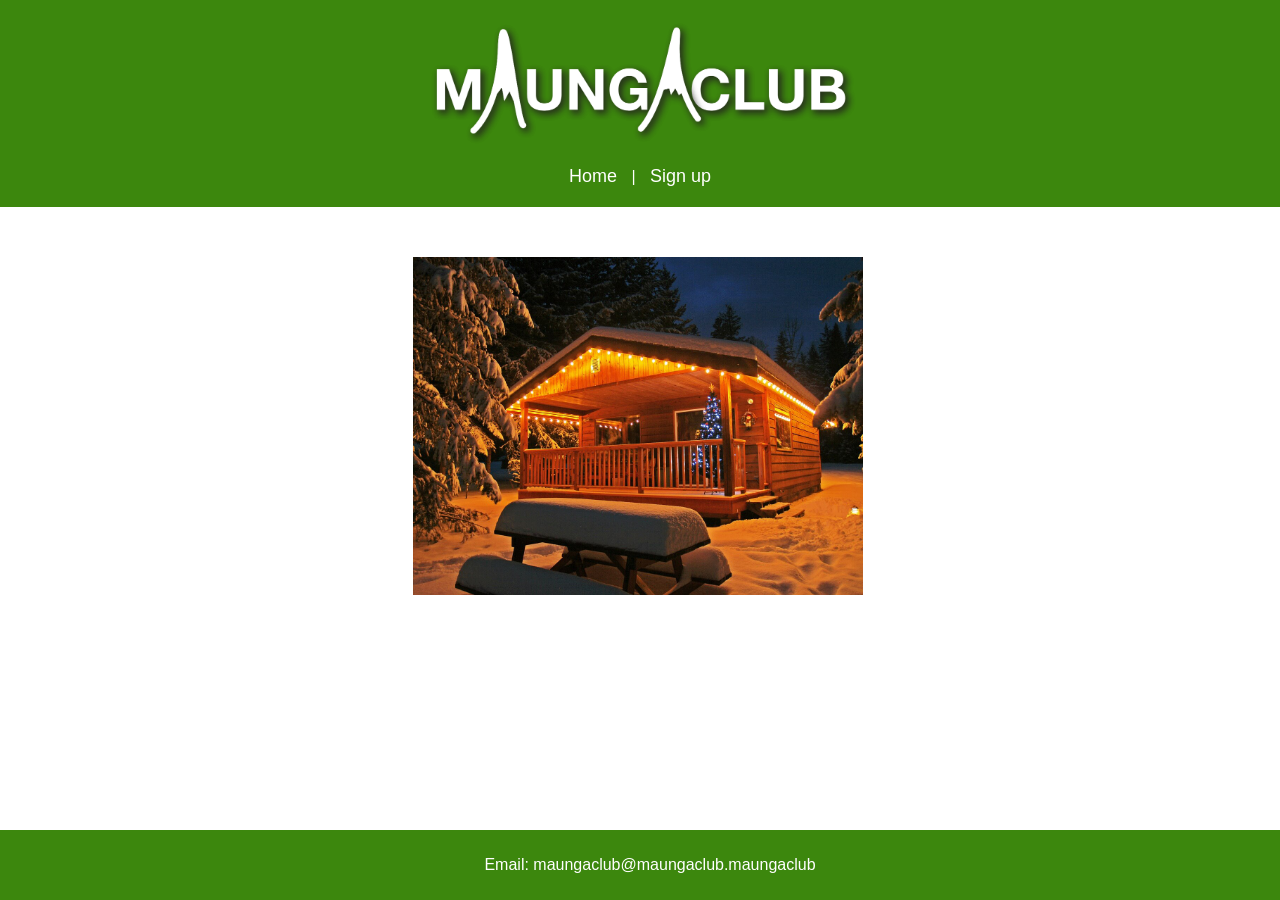
==== index.html @ 7fc6679f "9.56" ====
<!dOCTYPE html>
<html lang="en">
<head>
    <meta charset="UTF-8">
    <meta name="viewport" content="width=device-width, initial-scale=1.0">
    <title>Home | Maunga Club</title> <!-- Title shown on the browser tab -->
   <link rel="stylesheet" href="css/main.css"> <!-- Link to CSS file -->
</head>
    <!-- Header Section -->
    <header>
       <img src="pics/Maunga_Club_white.png" alt="" width="450px" height="auto">
        <nav>
            <a href="index.html">Home</a> |
            <a href="sign_up_form.html">Sign up</a> 
        </nav>
    </header>
<body> </body>
<!-- Image Section -->
    <div class="image-container">
        <img src="pics/maunga_club_cabin.jpg" alt="" width="450px" height="auto">
        <img src="pics/.png" alt="" width="450px" height="auto">
        <div class="row">
            <div class="column"><p class="caption">
            <div class="column"><p class="caption">
          </div>
    </div>

    <!-- Footer Section -->
    <footer>
        <p>Email: maungaclub@maungaclub.maungaclub</p>
    </footer>
</html>
<!-- for later
    <a href="kakapo.html">Kakapo</a> |
    <a href="pukeko.html">Pukeko</a> |
    <a href="kereru.html">Kereru</a> |
-->
---- css/main.css ----
/* General Page Styling */
body {
font-family: Arial, sans-serif;
margin: 0px;
padding: 0;
text-align: center;
padding-bottom: 40px;
.column {
    float: left;
    width: 50%;
    
  }
  
  /* Clear floats after the columns */
  .row:after {
    content: "";
    display: table;
    clear: both;
  }
}
/* Header Styling */
header {
background-color: rgb(60, 135, 13);
color: white;
padding: 20px;
margin-bottom: 50px;
}
/* Navigation Menu */
nav {
margin-top: 10px;
}
nav a {

color: white;
text-decoration: none;
font-size: 18px;
margin: 0 10px;
}
nav a:hover {
text-decoration: underline;
}
/* Image and Content Styling */
.content {
margin: 50px;
}
.content img {
width: 450px;
border-width: 100px;
}
/* Footer Styling */
footer {
background-color: rgb(60, 135, 13);
color: white;
padding: 10px;
position: fixed;
bottom: 0;
width: 100%;
}
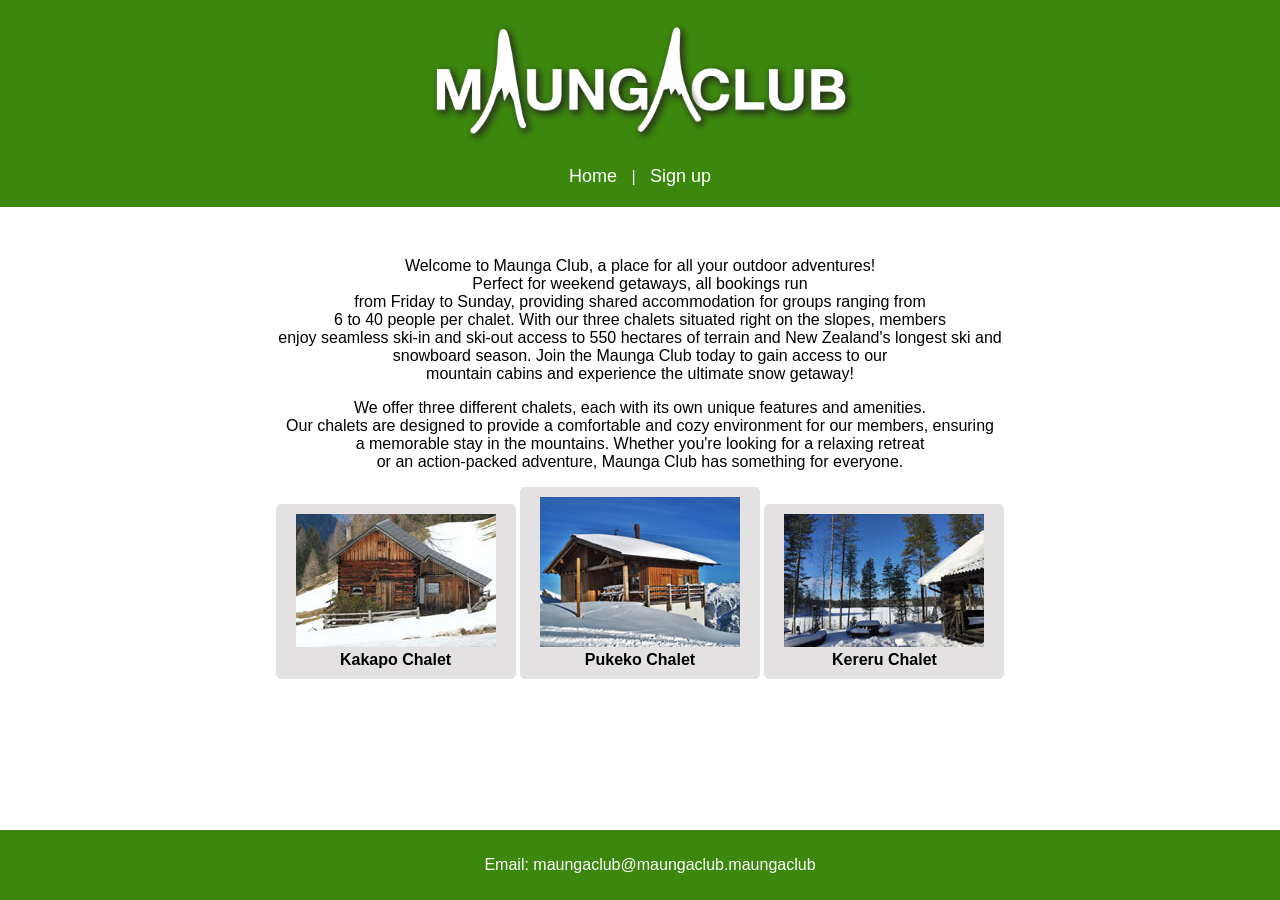
==== commit bcf1bf49: "8.32" ====
--- a/index.html
+++ b/index.html
@@ -14,9 +14,35 @@
             <a href="sign_up_form.html">Sign up</a> 
         </nav>
     </header>
-<body> </body>
+<body> 
+    <p class="welcome/ description">Welcome to Maunga Club, a place for all your outdoor adventures!<br>
+    Perfect for weekend getaways, all bookings run<br> from Friday to Sunday, providing shared accommodation for groups ranging from <br> 6 to 40 people per chalet. With our three chalets situated right on the slopes, members<br> enjoy seamless ski-in and ski-out access to 550 hectares of terrain and New Zealand's longest ski and<br> snowboard season. Join the Maunga Club today to gain access to our<br> mountain cabins and experience the ultimate snow getaway!</p>
+    
+    <p> 
+        We offer three different chalets, each with its own unique features and amenities.<br> Our chalets are designed to provide a comfortable and cozy environment for our members, ensuring<br> a memorable stay in the mountains. Whether you're looking for a relaxing retreat<br> or an action-packed adventure, Maunga Club has something for everyone.</p>
+     </p>
+    <a href="kakapo.html" class="button-link btn">
+        <img src="pics/kakapo/cabin_exterior_thumb.jpg" alt="" width="200px" height="auto">
+        <br> 
+        Kakapo Chalet
+    </a> 
+    <a href="pukeko.html" class="button-link btn">
+        <img src="pics/pukeko/chalet_exterior_thumb.jpg" alt="" width="200px" height="auto">
+        <br> 
+        Pukeko Chalet
+    </a> 
+    <a href="kereru.html" class="button-link btn">
+        <img src="pics/kereru/cabin_exterior_thumb.jpg" alt="" width="200px" height="auto">
+        <br> 
+        Kereru Chalet
+    </a> 
+
+</body>
 <!-- Image Section -->
-    <div class="image-container">
+    
+
+<!--
+<div class="image-container">
         <img src="pics/maunga_club_cabin.jpg" alt="" width="450px" height="auto">
         <img src="pics/.png" alt="" width="450px" height="auto">
         <div class="row">
@@ -24,7 +50,7 @@
             <div class="column"><p class="caption">
           </div>
     </div>
-
+-->
     <!-- Footer Section -->
     <footer>
         <p>Email: maungaclub@maungaclub.maungaclub</p>
--- a/css/main.css
+++ b/css/main.css
@@ -47,6 +47,27 @@
 width: 450px;
 border-width: 100px;
 }
+
+.button-link {
+  display: inline-block;
+  flex-direction: column;          /* Makes the link behave like a button */
+  align-items: center;             /* Centers the content vertically */
+  padding: 10px 20px;
+  gap: 10px;                        /* Space between the image and text */
+  background-color: rgb(227, 225, 225);      /* Green background */
+  color: black;              /* Text color */
+  text-decoration: none;     /* Removes the default link underline */
+  border-radius: 5px;        /* Rounds the corners */
+  font-weight: bold;
+  text-align: center;
+  transition: background 0.2s ease;
+  margin-bottom: 50px;                 /* Adds space around the button */
+}
+
+.btn:hover {
+  background-color: #ddd;    /* Changes background on hover */
+  color: black;              /* Changes text color on hover */
+}
 /* Footer Styling */
 footer {
 background-color: rgb(60, 135, 13);
@@ -55,4 +76,4 @@
 position: fixed;
 bottom: 0;
 width: 100%;
-}+}
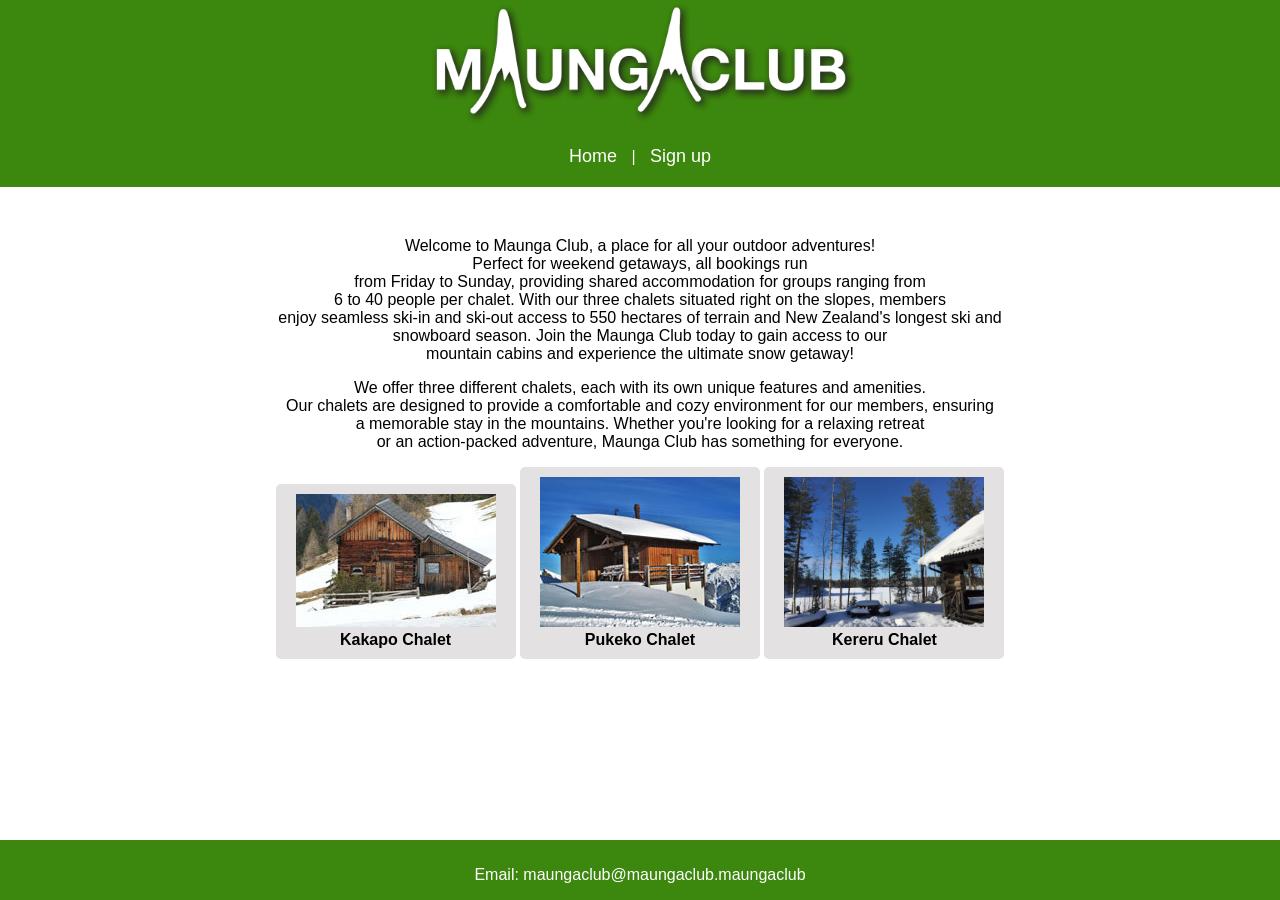
==== commit 531f7758: "5.19" ====
--- a/index.html
+++ b/index.html
@@ -32,7 +32,7 @@
         Pukeko Chalet
     </a> 
     <a href="kereru.html" class="button-link btn">
-        <img src="pics/kereru/cabin_exterior_thumb.jpg" alt="" width="200px" height="auto">
+        <img src="pics/kereru/cabin_exterior.jpg" alt="" width="200px" height="auto">
         <br> 
         Kereru Chalet
     </a> 
--- a/css/main.css
+++ b/css/main.css
@@ -1,3 +1,7 @@
+*, *::before, *::after {
+  box-sizing: border-box;
+}
+
 /* General Page Styling */
 body {
 font-family: Arial, sans-serif;
@@ -22,8 +26,9 @@
 header {
 background-color: rgb(60, 135, 13);
 color: white;
-padding: 20px;
+padding-bottom: 20px;
 margin-bottom: 50px;
+
 }
 /* Navigation Menu */
 nav {
@@ -72,8 +77,68 @@
 footer {
 background-color: rgb(60, 135, 13);
 color: white;
-padding: 10px;
+padding-top: 10px;
 position: fixed;
 bottom: 0;
 width: 100%;
 }
+
+.wrapper, .wrapper_2 {
+    display: grid;
+    grid-gap: 10px;
+    grid-template-columns: repeat(3, 1fr);
+    background-color: #fff;
+    color: #444;
+    margin: 30px;
+  }
+
+  .box, .box_2 {
+    background-color: white;
+    color: black;
+    border-radius: 5px;
+    font-size: 150%;
+    border: 1px solid black;/*Remove this line if you don't want a border around the boxes */
+  }
+
+  .a {
+    grid-column: 1 / span 2;
+  }
+  .b {
+    grid-column: 3 ;
+    grid-row: 1 / span 2;
+  }
+  .c {
+    grid-column: 1 ;
+    grid-row: 2 ;
+  }
+  .d {
+    grid-column: 2 ;
+    grid-row: 2 ;
+  }
+  .wrapper_2 {
+    grid-template-columns: [col] 20% [col] 20% [col] 20% [col] 1fr;
+    grid-template-rows: [row] auto [row] auto [row] ;
+  }
+
+  
+  .a_2{
+    grid-column: col / span 2;
+    grid-row: row ;
+  }
+  .b_2 {
+    grid-column: col 3 / span 2 ;
+    grid-row: row ;
+  }
+  .c_2 {
+    grid-column: col ;
+    grid-row: row 2 ;
+  }
+  .d_2 {
+    grid-column: col 2 / span 3 ;
+    grid-row: row 2 ;
+  }
+
+  .e_2 {
+    grid-column: col / span 4;
+    grid-row: row 3;
+  }
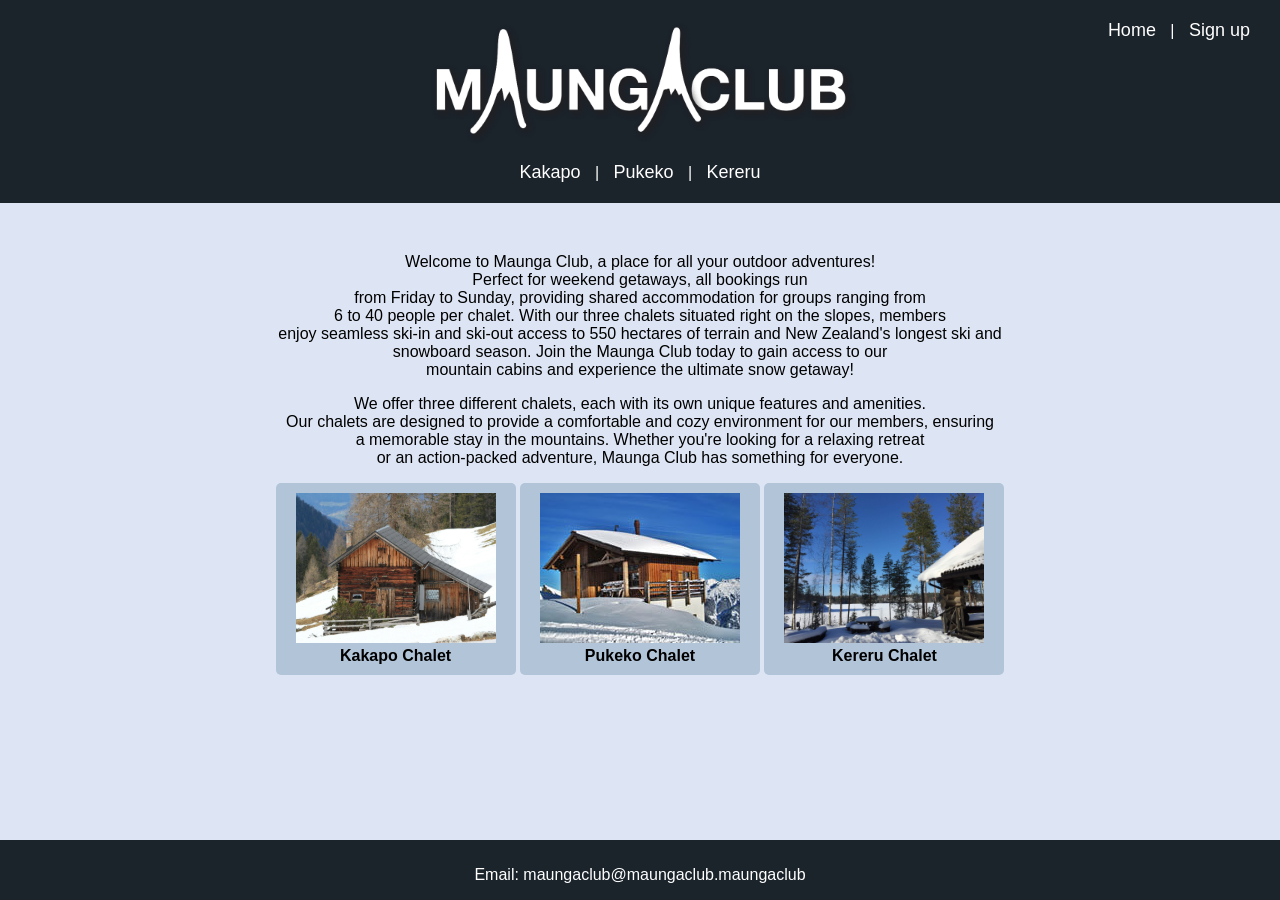
==== commit 03b7c807: "5.43" ====
--- a/index.html
+++ b/index.html
@@ -6,58 +6,50 @@
     <title>Home | Maunga Club</title> <!-- Title shown on the browser tab -->
    <link rel="stylesheet" href="css/main.css"> <!-- Link to CSS file -->
 </head>
+<body> 
     <!-- Header Section -->
-    <header>
-       <img src="pics/Maunga_Club_white.png" alt="" width="450px" height="auto">
-        <nav>
-            <a href="index.html">Home</a> |
-            <a href="sign_up_form.html">Sign up</a> 
-        </nav>
-    </header>
-<body> 
+<header>
+    <img src="pics/Maunga_Club_white.png" alt="Maunga Club Logo" width="450">
+    
+    <!-- Sub-navigation directly under the logo -->
+    <nav class="nav-2">
+        <a href="kakapo.html">Kakapo</a> |
+        <a href="pukeko.html">Pukeko</a> |
+        <a href="kereru.html">Kereru</a>
+    </nav>
+
+    <!-- Main top-right navigation -->
+    <nav class="nav-main">
+        <a href="index.html">Home</a> |
+        <a href="sign_up_form.html">Sign up</a> 
+    </nav>
+</header>
+
     <p class="welcome/ description">Welcome to Maunga Club, a place for all your outdoor adventures!<br>
     Perfect for weekend getaways, all bookings run<br> from Friday to Sunday, providing shared accommodation for groups ranging from <br> 6 to 40 people per chalet. With our three chalets situated right on the slopes, members<br> enjoy seamless ski-in and ski-out access to 550 hectares of terrain and New Zealand's longest ski and<br> snowboard season. Join the Maunga Club today to gain access to our<br> mountain cabins and experience the ultimate snow getaway!</p>
     
     <p> 
         We offer three different chalets, each with its own unique features and amenities.<br> Our chalets are designed to provide a comfortable and cozy environment for our members, ensuring<br> a memorable stay in the mountains. Whether you're looking for a relaxing retreat<br> or an action-packed adventure, Maunga Club has something for everyone.</p>
-     </p>
+    
     <a href="kakapo.html" class="button-link btn">
-        <img src="pics/kakapo/cabin_exterior_thumb.jpg" alt="" width="200px" height="auto">
+        <img src="pics/kakapo/cabin_exterior-resize.jpg" alt="" width="200">
         <br> 
         Kakapo Chalet
     </a> 
     <a href="pukeko.html" class="button-link btn">
-        <img src="pics/pukeko/chalet_exterior_thumb.jpg" alt="" width="200px" height="auto">
+        <img src="pics/pukeko/chalet_exterior_thumb.jpg" alt="" width="200">
         <br> 
         Pukeko Chalet
     </a> 
     <a href="kereru.html" class="button-link btn">
-        <img src="pics/kereru/cabin_exterior.jpg" alt="" width="200px" height="auto">
+        <img src="pics/kereru/cabin_exterior.jpg" alt="" width="200">
         <br> 
         Kereru Chalet
     </a> 
 
+   
+<footer>
+   <p>Email: maungaclub@maungaclub.maungaclub</p>
+   </footer>
 </body>
-<!-- Image Section -->
-    
-
-<!--
-<div class="image-container">
-        <img src="pics/maunga_club_cabin.jpg" alt="" width="450px" height="auto">
-        <img src="pics/.png" alt="" width="450px" height="auto">
-        <div class="row">
-            <div class="column"><p class="caption">
-            <div class="column"><p class="caption">
-          </div>
-    </div>
--->
-    <!-- Footer Section -->
-    <footer>
-        <p>Email: maungaclub@maungaclub.maungaclub</p>
-    </footer>
-</html>
-<!-- for later
-    <a href="kakapo.html">Kakapo</a> |
-    <a href="pukeko.html">Pukeko</a> |
-    <a href="kereru.html">Kereru</a> |
--->+</html>
--- a/css/main.css
+++ b/css/main.css
@@ -9,6 +9,8 @@
 padding: 0;
 text-align: center;
 padding-bottom: 40px;
+background-color: rgb(221, 229, 244);
+}
 .column {
     float: left;
     width: 50%;
@@ -21,29 +23,60 @@
     display: table;
     clear: both;
   }
-}
+
 /* Header Styling */
 header {
-background-color: rgb(60, 135, 13);
-color: white;
-padding-bottom: 20px;
-margin-bottom: 50px;
+  background-color: rgb(27, 35, 43);
+  color: white;
+  padding: 20px;
+  margin-bottom: 50px;
+  display: grid;
+  grid-template-columns: 1fr auto 1fr;
+  align-items: center; /* Centers the image and nav-2 */
+}
 
+/* Center Logo (Row 1) */
+header img {
+  grid-column: 2;
+  grid-row: 1;
+  justify-self: center;
 }
-/* Navigation Menu */
-nav {
-margin-top: 10px;
+
+/* navigation under Logo (Row 2) */
+.nav-2 {
+  grid-column: 2;
+  grid-row: 2;
+  justify-self: center;
+  margin-top: 10px;
 }
-nav a {
+.nav-2 a {
+  color: white;
+  text-decoration: none;
+  font-size: 18px;
+  margin: 0 10px;
+}
+.nav-2 a:hover {
+  text-decoration: underline;
+}
+/* Main Top-Right Navigation */
+.nav-main {
+  grid-column: 3;
+  grid-row: 1;
+  justify-self: end;
+  align-self: start; /* Pushes the top-right links up to the top */
+}
 
-color: white;
-text-decoration: none;
-font-size: 18px;
-margin: 0 10px;
+.nav-main a {
+  color: white;
+  text-decoration: none;
+  font-size: 18px;
+  margin: 0 10px;
 }
-nav a:hover {
-text-decoration: underline;
+
+.nav-main a:hover {
+  text-decoration: underline;
 }
+
 /* Image and Content Styling */
 .content {
 margin: 50px;
@@ -59,7 +92,7 @@
   align-items: center;             /* Centers the content vertically */
   padding: 10px 20px;
   gap: 10px;                        /* Space between the image and text */
-  background-color: rgb(227, 225, 225);      /* Green background */
+  background-color: rgb(177, 196, 216);      /* Green background */
   color: black;              /* Text color */
   text-decoration: none;     /* Removes the default link underline */
   border-radius: 5px;        /* Rounds the corners */
@@ -75,7 +108,7 @@
 }
 /* Footer Styling */
 footer {
-background-color: rgb(60, 135, 13);
+background-color: rgb(27, 35, 43);
 color: white;
 padding-top: 10px;
 position: fixed;
@@ -87,13 +120,14 @@
     display: grid;
     grid-gap: 10px;
     grid-template-columns: repeat(3, 1fr);
-    background-color: #fff;
+    background-color: rgb(221, 229, 244);
     color: #444;
     margin: 30px;
   }
 
   .box, .box_2 {
-    background-color: white;
+    padding: 20px;
+    background-color: rgb(221, 229, 244);
     color: black;
     border-radius: 5px;
     font-size: 150%;
@@ -102,6 +136,12 @@
 
   .a {
     grid-column: 1 / span 2;
+  text-align: left;
+  padding: 20px;
+  display: flex;
+  align-items: center; 
+  gap: 20px;
+    
   }
   .b {
     grid-column: 3 ;
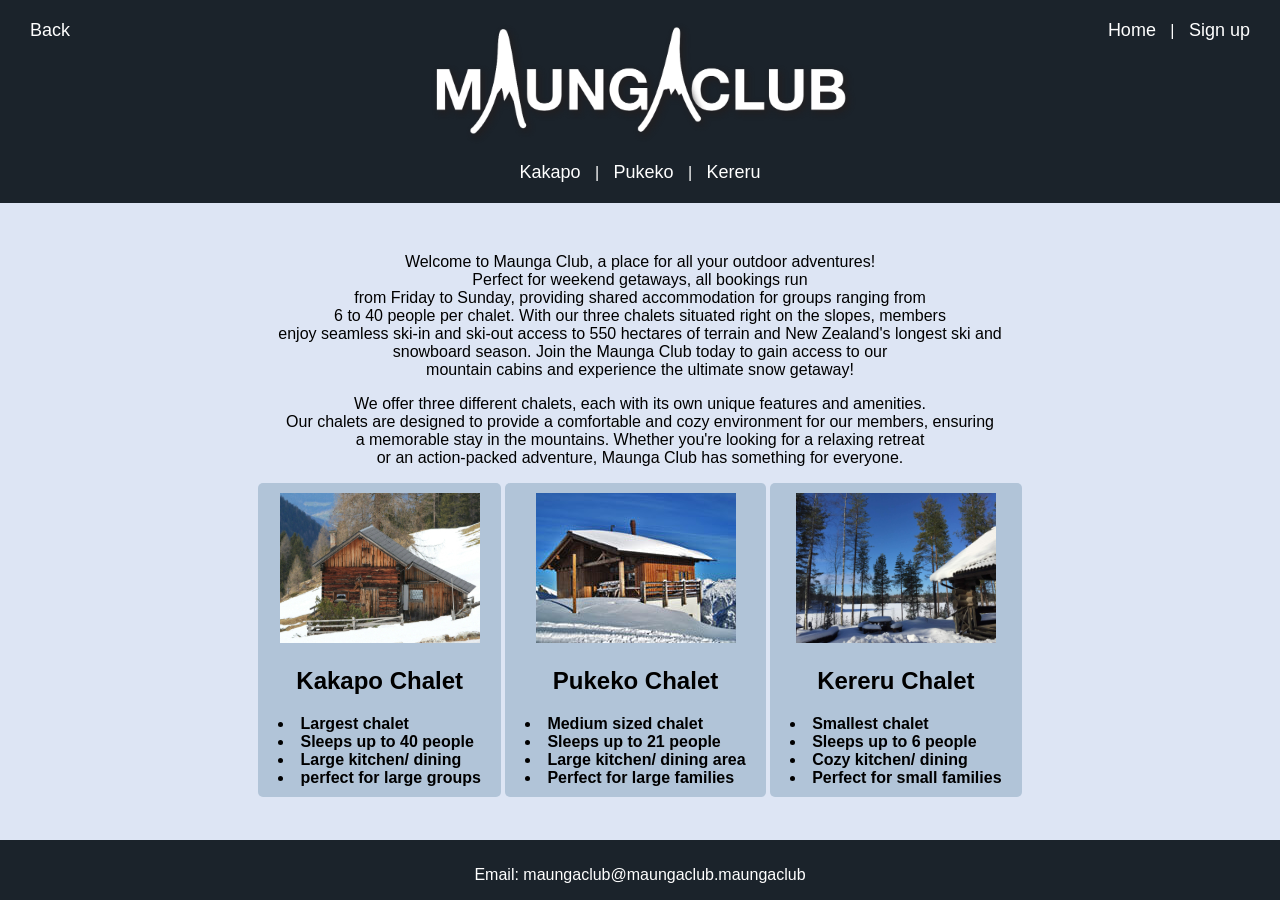
==== commit 95157ec5: "4.32" ====
--- a/index.html
+++ b/index.html
@@ -23,6 +23,9 @@
         <a href="index.html">Home</a> |
         <a href="sign_up_form.html">Sign up</a> 
     </nav>
+    <nav class="nav-3">
+        <a href="#" onclick="history.back(); return false;">Back</a>
+    </nav>
 </header>
 
     <p class="welcome/ description">Welcome to Maunga Club, a place for all your outdoor adventures!<br>
@@ -34,17 +37,29 @@
     <a href="kakapo.html" class="button-link btn">
         <img src="pics/kakapo/cabin_exterior-resize.jpg" alt="" width="200">
         <br> 
-        Kakapo Chalet
+        <h2>Kakapo Chalet</h2>
+        <li style="text-align: left;">Largest chalet</li>
+        <li style="text-align: left;">Sleeps up to 40 people</li>
+        <li style="text-align: left;">Large kitchen/ dining</li>
+        <li style="text-align: left;">perfect for large groups</li>
     </a> 
     <a href="pukeko.html" class="button-link btn">
         <img src="pics/pukeko/chalet_exterior_thumb.jpg" alt="" width="200">
         <br> 
-        Pukeko Chalet
+        <h2>Pukeko Chalet</h2>
+        <li style="text-align: left;">Medium sized chalet</li>
+        <li style="text-align: left;">Sleeps up to 21 people</li>
+        <li style="text-align: left;">Large kitchen/ dining area</li>
+        <li style="text-align: left;">Perfect for large families</li>
     </a> 
     <a href="kereru.html" class="button-link btn">
         <img src="pics/kereru/cabin_exterior.jpg" alt="" width="200">
         <br> 
-        Kereru Chalet
+        <h2>Kereru Chalet</h2>
+        <li style="text-align: left;">Smallest chalet</li>
+        <li style="text-align: left;">Sleeps up to 6 people</li>
+        <li style="text-align: left;">Cozy kitchen/ dining</li>
+        <li style="text-align: left;">Perfect for small families</li>
     </a> 
 
    
--- a/css/main.css
+++ b/css/main.css
@@ -10,6 +10,7 @@
 text-align: center;
 padding-bottom: 40px;
 background-color: rgb(221, 229, 244);
+font-weight: thin;
 }
 .column {
     float: left;
@@ -55,7 +56,7 @@
   font-size: 18px;
   margin: 0 10px;
 }
-.nav-2 a:hover {
+.nav-main a:hover, .nav-2 a:hover, .nav-3 a:hover {
   text-decoration: underline;
 }
 /* Main Top-Right Navigation */
@@ -73,10 +74,19 @@
   margin: 0 10px;
 }
 
-.nav-main a:hover {
-  text-decoration: underline;
-}
-
+.nav-3 {
+  grid-column: 1;
+  grid-row: 1;
+  justify-self: start;
+  align-self: start; /* Pushes the top-left links up to the top */
+  color: white;
+}
+.nav-3 a {
+  color: white;
+  text-decoration: none;
+  font-size: 18px;
+  margin: 0 10px;
+}
 /* Image and Content Styling */
 .content {
 margin: 50px;
@@ -131,7 +141,8 @@
     color: black;
     border-radius: 5px;
     font-size: 150%;
-    border: 1px solid black;/*Remove this line if you don't want a border around the boxes */
+    /*border: 1px solid black;/*Remove this line if you don't want a border around the boxes */
+    font-size: 16px;
   }
 
   .a {
@@ -139,7 +150,7 @@
   text-align: left;
   padding: 20px;
   display: flex;
-  align-items: center; 
+  /*align-items: center; */
   gap: 20px;
     
   }
@@ -166,16 +177,27 @@
     grid-row: row ;
   }
   .b_2 {
-    grid-column: col 3 / span 2 ;
-    grid-row: row ;
-  }
+  grid-column: col 3 / span 2;
+  grid-row: row;
+  display: flex;
+  flex-direction: row-reverse; 
+  /*align-items: center;*/
+  justify-content: flex-start;  
+  gap: 20px;
+  text-align: right;            
+}
   .c_2 {
     grid-column: col ;
     grid-row: row 2 ;
   }
   .d_2 {
-    grid-column: col 2 / span 3 ;
-    grid-row: row 2 ;
+    grid-column: col 2 / span 3;
+  text-align: left;
+  padding: 20px;
+  display: flex;
+  /*align-items: center; */
+  gap: 20px;
+  font-size: 20px;
   }
 
   .e_2 {
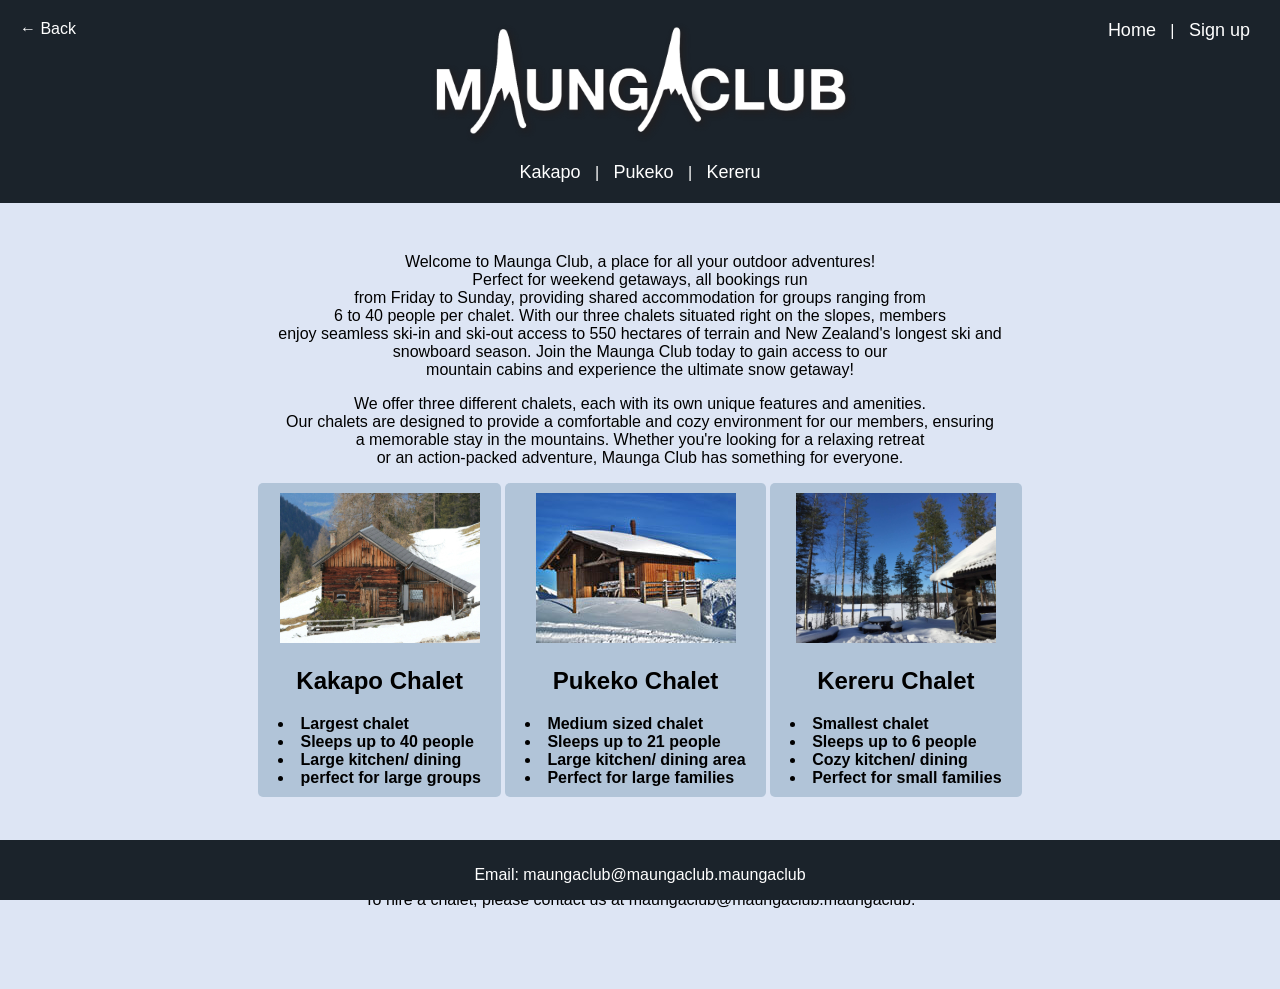
==== commit 937a3377: "7.37" ====
--- a/index.html
+++ b/index.html
@@ -24,7 +24,7 @@
         <a href="sign_up_form.html">Sign up</a> 
     </nav>
     <nav class="nav-3">
-        <a href="#" onclick="history.back(); return false;">Back</a>
+        <a href="#" onclick="history.back(); return false;">&larr; Back</a>
     </nav>
 </header>
 
@@ -35,7 +35,7 @@
         We offer three different chalets, each with its own unique features and amenities.<br> Our chalets are designed to provide a comfortable and cozy environment for our members, ensuring<br> a memorable stay in the mountains. Whether you're looking for a relaxing retreat<br> or an action-packed adventure, Maunga Club has something for everyone.</p>
     
     <a href="kakapo.html" class="button-link btn">
-        <img src="pics/kakapo/cabin_exterior-resize.jpg" alt="" width="200">
+        <img src="pics/kakapo/cabin_exterior-resize.jpg" alt="Kakapo chalet thumbnail" width="200">
         <br> 
         <h2>Kakapo Chalet</h2>
         <li style="text-align: left;">Largest chalet</li>
@@ -44,7 +44,7 @@
         <li style="text-align: left;">perfect for large groups</li>
     </a> 
     <a href="pukeko.html" class="button-link btn">
-        <img src="pics/pukeko/chalet_exterior_thumb.jpg" alt="" width="200">
+        <img src="pics/pukeko/chalet_exterior_thumb.jpg" alt="Pukeko chalet thumbnail" width="200">
         <br> 
         <h2>Pukeko Chalet</h2>
         <li style="text-align: left;">Medium sized chalet</li>
@@ -53,7 +53,7 @@
         <li style="text-align: left;">Perfect for large families</li>
     </a> 
     <a href="kereru.html" class="button-link btn">
-        <img src="pics/kereru/cabin_exterior.jpg" alt="" width="200">
+        <img src="pics/kereru/cabin_exterior.jpg" alt="Kereru chalet thumbnail" width="200">
         <br> 
         <h2>Kereru Chalet</h2>
         <li style="text-align: left;">Smallest chalet</li>
@@ -61,7 +61,10 @@
         <li style="text-align: left;">Cozy kitchen/ dining</li>
         <li style="text-align: left;">Perfect for small families</li>
     </a> 
-
+    <div class ="final_message">
+        <p>To learn more about each chalet, click on the image or title.</p>
+        <p>To hire a chalet, please contact us at maungaclub@maungaclub.maungaclub.</p>
+    </div>
    
 <footer>
    <p>Email: maungaclub@maungaclub.maungaclub</p>
--- a/css/main.css
+++ b/css/main.css
@@ -81,11 +81,24 @@
   align-self: start; /* Pushes the top-left links up to the top */
   color: white;
 }
-.nav-3 a {
-  color: white;
+.nav-3 a,
+.nav-3 button {
+  background: none;
+  border: none;
+  padding: 0;
+  font-family: inherit;
+  font-size: 1rem;
+  font-weight: 500;
+  color: #fff;
   text-decoration: none;
-  font-size: 18px;
-  margin: 0 10px;
+  cursor: pointer;
+  transition: color 0.15s ease;
+}
+
+.nav-3 a:hover,
+.nav-3 button:hover {
+  color: #fff;
+  text-decoration: underline;
 }
 /* Image and Content Styling */
 .content {
@@ -109,13 +122,20 @@
   font-weight: bold;
   text-align: center;
   transition: background 0.2s ease;
-  margin-bottom: 50px;                 /* Adds space around the button */
+  margin-bottom: 40px;                 /* Adds space around the button */
 }
 
 .btn:hover {
   background-color: #ddd;    /* Changes background on hover */
   color: black;              /* Changes text color on hover */
 }
+.final_message {
+    margin-top: 20px;
+    font-size: 16px;
+    color: #000;
+    text-align: center;
+    margin-bottom: 40px;
+  }
 /* Footer Styling */
 footer {
 background-color: rgb(27, 35, 43);
@@ -123,7 +143,7 @@
 padding-top: 10px;
 position: fixed;
 bottom: 0;
-width: 100%;
+width: 100%;  
 }
 
 .wrapper, .wrapper_2 {
